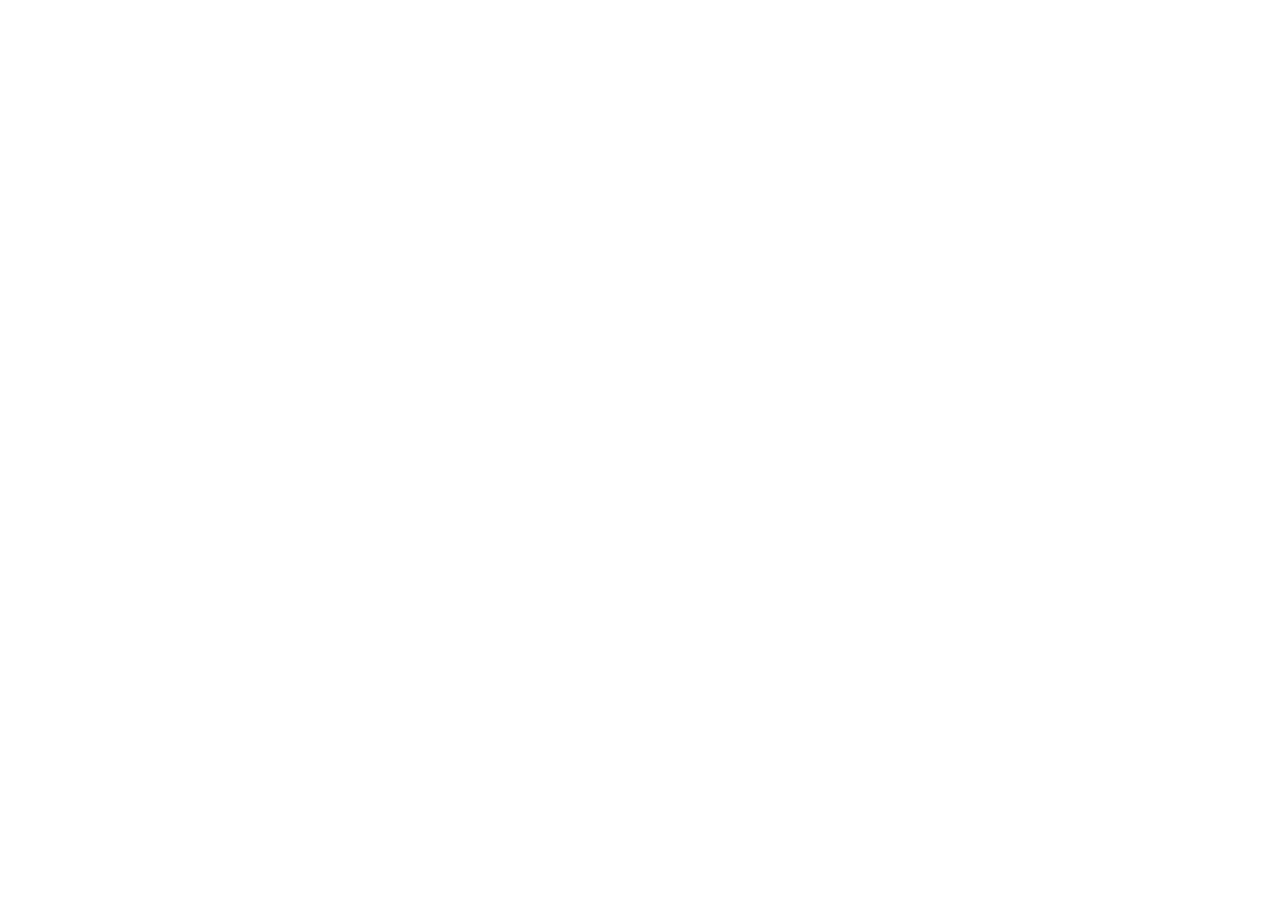
==== index.html @ a83cf276 "Estructura de proyecto inicial" ====
<!DOCTYPE html>
<html lang="es">
<head>
    <meta charset="UTF-8">
    <meta name="viewport" content="width=device-width, initial-scale=1.0">
    <title>Document</title>
    <link rel="stylesheet" href="/css/style.css">
</head>
<body>
    
</body>
</html>
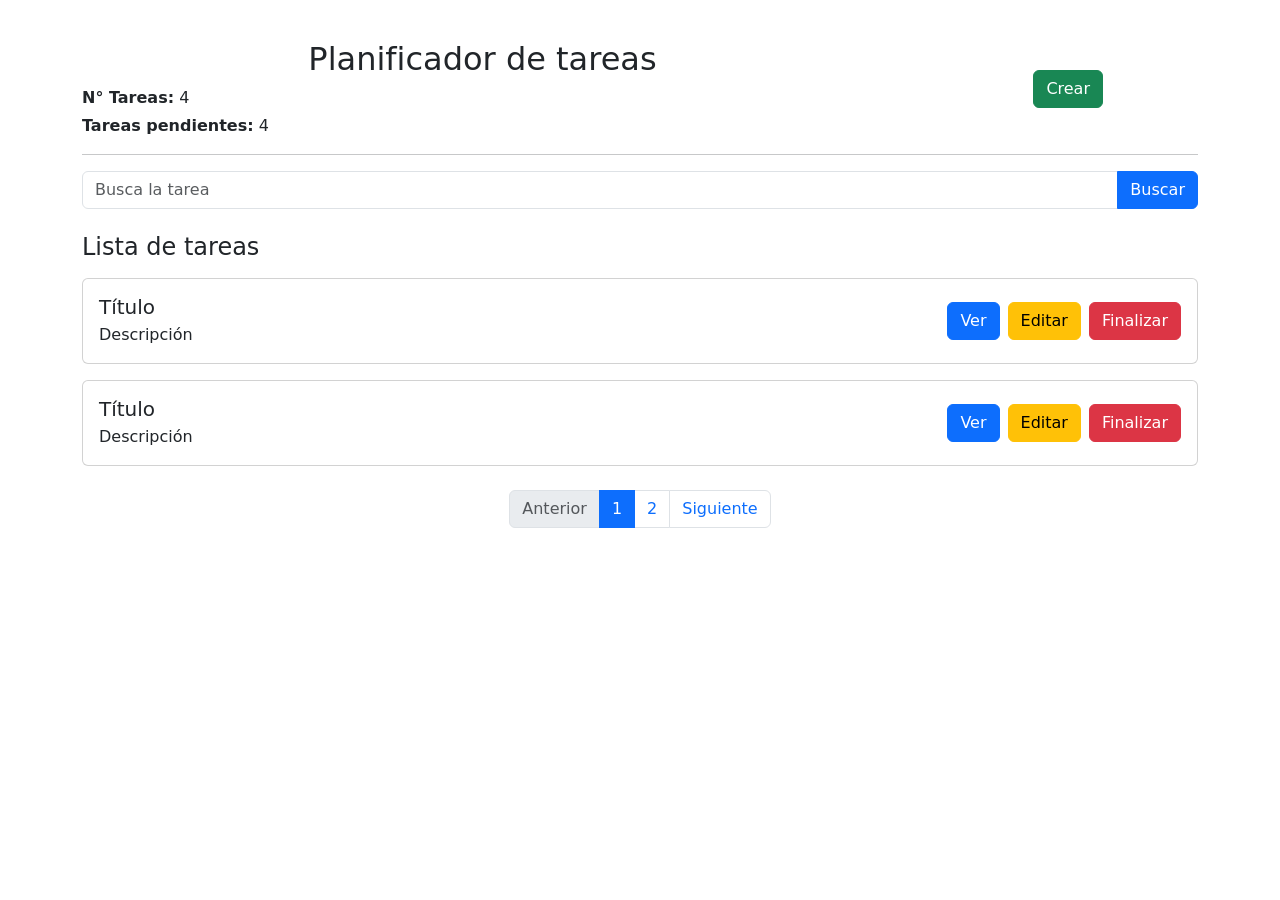
==== commit bf7c3bb5: "Estructura html con bootstrap" ====
--- a/index.html
+++ b/index.html
@@ -3,10 +3,101 @@
 <head>
     <meta charset="UTF-8">
     <meta name="viewport" content="width=device-width, initial-scale=1.0">
-    <title>Document</title>
-    <link rel="stylesheet" href="/css/style.css">
+    <title>Inicio</title>
+    <link href="https://cdn.jsdelivr.net/npm/bootstrap@5.3.8/dist/css/bootstrap.min.css" rel="stylesheet">
+    <link rel="stylesheet" href="css/style.css">
 </head>
 <body>
-    
+    <nav class="navbar navbar">
+        <div class="container">
+            <img src="" alt="">
+        </div>
+    </nav>
+    <main class="container mt-4">
+        <div class="row align-items-center mb-10">
+            <div class="col-md-7">
+                <h2>Planificador de tareas</h2>
+                <p class="mb-1">
+                    <strong>N° Tareas:</strong> 4
+                </p>
+                <p class="mb-0">
+                    <strong>Tareas pendientes:</strong> 4
+                </p>
+            </div>
+            <div class="col-md-4 text-md-end mt-3 mt-md-0">
+                <a href="pages/crear-tarea.html" class="btn btn-success">
+                    Crear
+                </a>
+            </div>
+        </div>
+        <hr>
+        <div class="input-group mb-4">
+            <input
+                type="text"
+                class="form-control"
+                placeholder="Busca la tarea">
+            <button class="btn btn-primary">
+                Buscar
+            </button>
+        </div>
+        <h4 class="mb-3">Lista de tareas</h4>
+        <div class="card mb-3">
+            <div class="card-body">
+                <div class="d-flex justify-content-between align-items-center">
+                    <div>
+                        <h5 class="card-title mb-1">Título</h5>
+                        <p class="card-text mb-0">Descripción</p>
+                    </div>
+                    <div class="d-flex gap-2">
+                        <button class="btn btn-primary">Ver</button>
+                        <a href="pages/editar-tarea.html" class="btn btn-warning">Editar</a>
+                        <button class="btn btn-danger">Finalizar</button>
+                    </div>
+                </div>
+            </div>
+        </div>
+        <div class="card mb-3">
+            <div class="card-body">
+                <div class="d-flex justify-content-between align-items-center">
+                    <div>
+                        <h5 class="card-title mb-1">Título</h5>
+                        <p class="card-text mb-0">Descripción</p>
+                    </div>
+                    <div class="d-flex gap-2">
+                        <button class="btn btn-primary">Ver</button>
+                        <a href="pages/editar-tarea.html" class="btn btn-warning">Editar</a>
+                        <button class="btn btn-danger">Finalizar</button>
+                    </div>
+                </div>
+            </div>
+        </div>
+        <nav aria-label="Paginación de tareas" class="mt-4">
+            <ul class="pagination justify-content-center">
+                <li class="page-item disabled">
+                    <a class="page-link" href="#">
+                        Anterior
+                    </a>
+                </li>
+                <li class="page-item active">
+                    <a class="page-link" href="#">
+                        1
+                    </a>
+                </li>
+                <li class="page-item">
+                    <a class="page-link" href="#">
+                        2
+                    </a>
+                </li>
+                <li class="page-item">
+                    <a class="page-link" href="#">
+                        Siguiente
+                    </a>
+                </li>
+            </ul>
+        </nav>
+    </main>
+    <script src="https://cdn.jsdelivr.net/npm/bootstrap@5.3.8/dist/js/bootstrap.bundle.min.js"></script>
+    <script src="js/app.js"></script>
+
 </body>
 </html>
--- a/css/style.css
+++ b/css/style.css
@@ -0,0 +1,4 @@
+h2{
+    text-align: center;
+    margin-left: 10rem;
+}
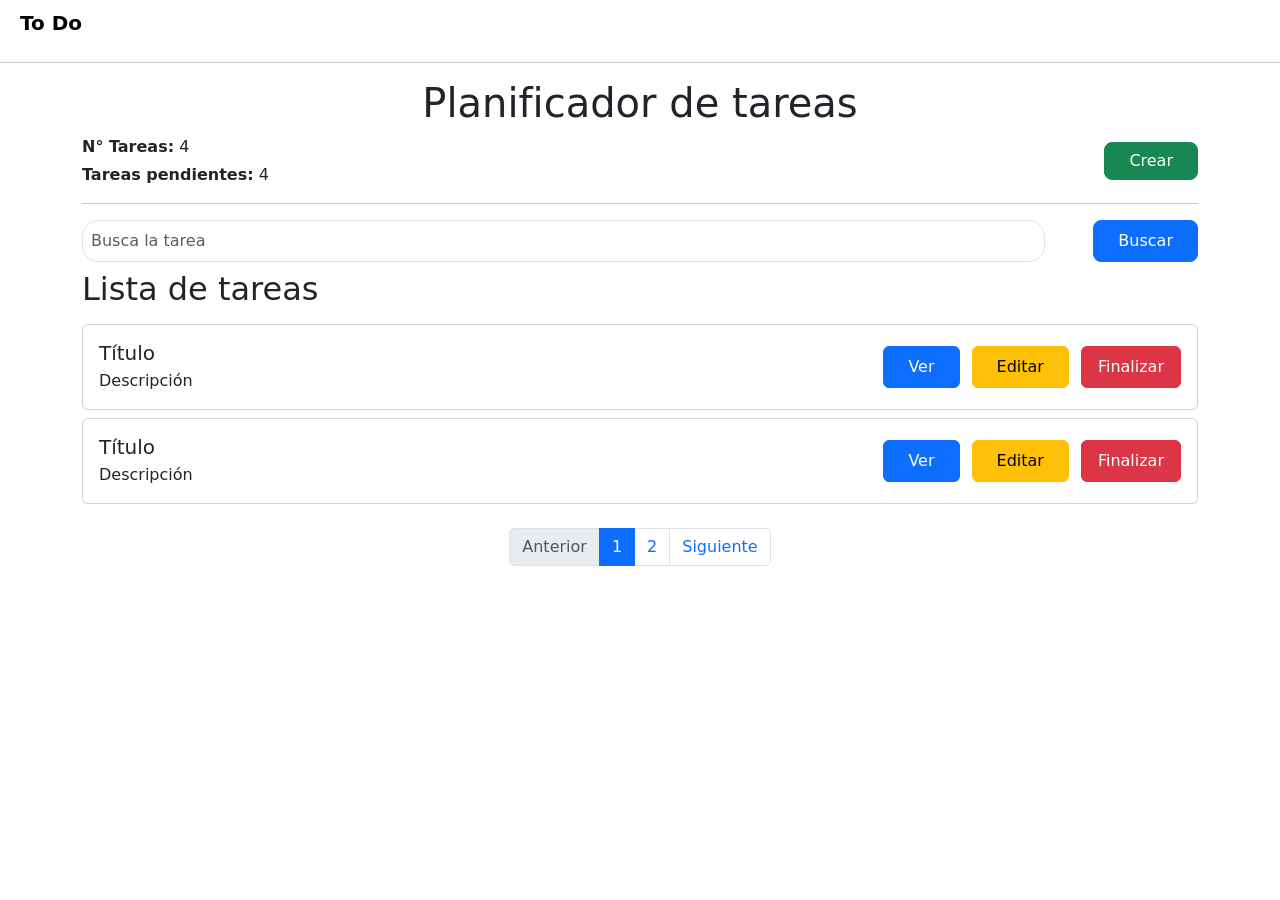
==== commit f320500c: "Mejorando estructura, añadiendo estilos, creando modal" ====
--- a/index.html
+++ b/index.html
@@ -5,53 +5,49 @@
     <meta name="viewport" content="width=device-width, initial-scale=1.0">
     <title>Inicio</title>
     <link href="https://cdn.jsdelivr.net/npm/bootstrap@5.3.8/dist/css/bootstrap.min.css" rel="stylesheet">
-    <link rel="stylesheet" href="css/style.css">
+    <link rel="stylesheet" href="/css/style.css">
+    <link rel="shortcut icon" href="./assets/images/favicon.ico" type="image/x-icon">
 </head>
 <body>
-    <nav class="navbar navbar">
-        <div class="container">
-            <img src="" alt="">
-        </div>
-    </nav>
-    <main class="container mt-4">
-        <div class="row align-items-center mb-10">
-            <div class="col-md-7">
-                <h2>Planificador de tareas</h2>
-                <p class="mb-1">
-                    <strong>N° Tareas:</strong> 4
-                </p>
-                <p class="mb-0">
-                    <strong>Tareas pendientes:</strong> 4
-                </p>
+    <header>
+        <nav class="navbar navbar">
+            <a href="#">To Do</a>
+        </nav>
+    </header>
+    <hr>
+    <main class="container">
+        <h1>Planificador de tareas</h1>
+        <div class="cont row align-items-center mb-2">
+            <div class="contenedorSuperior col-md-8">
+                <p class="mb-1"><strong>N° Tareas:</strong> 4</p>
+                <p class="mb-0"><strong>Tareas pendientes:</strong> 4</p>
             </div>
-            <div class="col-md-4 text-md-end mt-3 mt-md-0">
-                <a href="pages/crear-tarea.html" class="btn btn-success">
-                    Crear
-                </a>
+            <div class="col-md-4 text-md-end mt-2 mt-md-0">
+                <a href="./pages/create-task.html" class="btn btn-success px-4 rounded-3">Crear</a>
             </div>
         </div>
         <hr>
-        <div class="input-group mb-4">
-            <input
-                type="text"
-                class="form-control"
-                placeholder="Busca la tarea">
-            <button class="btn btn-primary">
-                Buscar
-            </button>
+        <div class="input-group mb-2">
+            <input type="text" class="btn-personalizado form-control rounded-4" placeholder="Busca la tarea">
+            <button class="btn btn-primary ms-5 rounded-3 px-4">Buscar</button>
         </div>
-        <h4 class="mb-3">Lista de tareas</h4>
-        <div class="card mb-3">
+        <h2 class="mb-3">Lista de tareas</h2>
+        <div class="card mb-2">
             <div class="card-body">
                 <div class="d-flex justify-content-between align-items-center">
                     <div>
                         <h5 class="card-title mb-1">Título</h5>
                         <p class="card-text mb-0">Descripción</p>
                     </div>
-                    <div class="d-flex gap-2">
-                        <button class="btn btn-primary">Ver</button>
-                        <a href="pages/editar-tarea.html" class="btn btn-warning">Editar</a>
-                        <button class="btn btn-danger">Finalizar</button>
+                    <div class="d-flex gap-1">
+                        <button 
+                            class="btn btn-primary px-4 ms-2 pt-2 pb-2"
+                            data-bs-toggle="modal" data-bs-target="#modalVerTarea"
+                        >
+                            Ver
+                        </button>
+                        <button href="#" class="btn btn-warning px-4 ms-2 pt-2 pb-2">Editar</button>
+                        <button class="btn btn-danger px-3 ms-2 pt-2 pb-2">Finalizar</button>
                     </div>
                 </div>
             </div>
@@ -63,39 +59,58 @@
                         <h5 class="card-title mb-1">Título</h5>
                         <p class="card-text mb-0">Descripción</p>
                     </div>
-                    <div class="d-flex gap-2">
-                        <button class="btn btn-primary">Ver</button>
-                        <a href="pages/editar-tarea.html" class="btn btn-warning">Editar</a>
-                        <button class="btn btn-danger">Finalizar</button>
+                    <div class="d-flex gap-1">
+                        <button 
+                            class="btn btn-primary px-4 ms-2 pt-2 pb-2"
+                            data-bs-toggle="modal" data-bs-target="#modalVerTarea"
+                        >
+                            Ver
+                        </button>
+                        <button href="#" class="btn btn-warning px-4 ms-2 pt-2 pb-2">Editar</button>
+                        <button class="btn btn-danger px-3 ms-2 pt-2 pb-2">Finalizar</button>
                     </div>
                 </div>
             </div>
         </div>
+        <!-- Modal -->
+        <div class="modal fade" id="modalVerTarea" tabindex="-1" aria-hidden="true">
+        <div class="modal-dialog">
+            <div class="modal-content">
+            <div class="modal-header">
+                <h2 class="modal-title fs-5" id="exampleModalLabel">Detalle de la tarea</h2>
+                <button type="button" class="btn-close" data-bs-dismiss="modal" aria-label="Close"></button>
+            </div>
+            <div class="modal-body">
+                <p><span>Título: </span>Limpiar mi cuarto.</p>
+                <p><span>Descripción: </span>Ordernar la ropa, barrer y trapear.</p>
+                <p><span>Prioridad: </span>Media</p>
+                <p><span>Fecha límite: </span>09/04/2006</p>
+            </div>
+            <div class="modal-footer">
+                <button type="button" class="btn btn-secondary" data-bs-dismiss="modal">Cerrar</button>
+            </div>
+            </div>
+        </div>
+        </div>
+    </main>
+    <footer>
         <nav aria-label="Paginación de tareas" class="mt-4">
             <ul class="pagination justify-content-center">
                 <li class="page-item disabled">
-                    <a class="page-link" href="#">
-                        Anterior
-                    </a>
+                    <a class="page-link" href="#">Anterior</a>
                 </li>
                 <li class="page-item active">
-                    <a class="page-link" href="#">
-                        1
-                    </a>
+                    <a class="page-link" href="#">1</a>
                 </li>
                 <li class="page-item">
-                    <a class="page-link" href="#">
-                        2
-                    </a>
+                    <a class="page-link" href="#">2</a>
                 </li>
                 <li class="page-item">
-                    <a class="page-link" href="#">
-                        Siguiente
-                    </a>
+                    <a class="page-link" href="#">Siguiente</a>
                 </li>
             </ul>
         </nav>
-    </main>
+    </footer>
     <script src="https://cdn.jsdelivr.net/npm/bootstrap@5.3.8/dist/js/bootstrap.bundle.min.js"></script>
     <script src="js/app.js"></script>
 
--- a/css/style.css
+++ b/css/style.css
@@ -1,4 +1,22 @@
-h2{
+*{
+    box-sizing: border-box;
+    margin: 0;
+    padding: 0;
+}
+
+h1{
     text-align: center;
-    margin-left: 10rem;
+    justify-content: center;
+}
+
+.btn-personalizado{
+    padding: 8px;
+}
+
+.navbar a{
+    margin-left: 20px;
+    font-size: 20px;
+    text-decoration: none;
+    color: black;
+    font-weight: 700;
 }
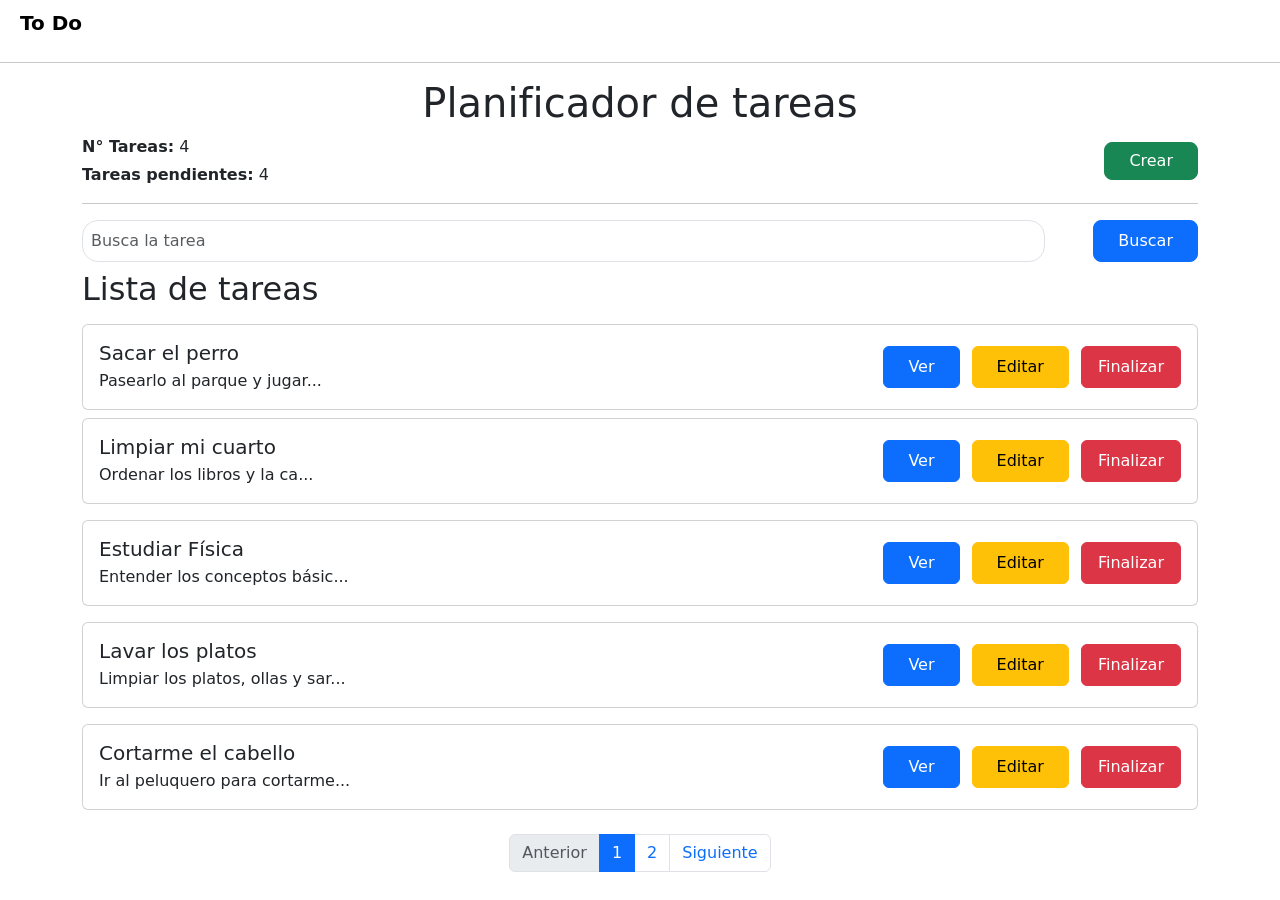
==== commit 13c6db93: "Agregando válidaciones" ====
--- a/index.html
+++ b/index.html
@@ -36,61 +36,196 @@
             <div class="card-body">
                 <div class="d-flex justify-content-between align-items-center">
                     <div>
-                        <h5 class="card-title mb-1">Título</h5>
-                        <p class="card-text mb-0">Descripción</p>
-                    </div>
-                    <div class="d-flex gap-1">
-                        <button 
-                            class="btn btn-primary px-4 ms-2 pt-2 pb-2"
-                            data-bs-toggle="modal" data-bs-target="#modalVerTarea"
-                        >
-                            Ver
-                        </button>
-                        <button href="#" class="btn btn-warning px-4 ms-2 pt-2 pb-2">Editar</button>
-                        <button class="btn btn-danger px-3 ms-2 pt-2 pb-2">Finalizar</button>
-                    </div>
-                </div>
-            </div>
-        </div>
-        <div class="card mb-3">
-            <div class="card-body">
-                <div class="d-flex justify-content-between align-items-center">
-                    <div>
-                        <h5 class="card-title mb-1">Título</h5>
-                        <p class="card-text mb-0">Descripción</p>
-                    </div>
-                    <div class="d-flex gap-1">
-                        <button 
-                            class="btn btn-primary px-4 ms-2 pt-2 pb-2"
-                            data-bs-toggle="modal" data-bs-target="#modalVerTarea"
-                        >
-                            Ver
-                        </button>
-                        <button href="#" class="btn btn-warning px-4 ms-2 pt-2 pb-2">Editar</button>
-                        <button class="btn btn-danger px-3 ms-2 pt-2 pb-2">Finalizar</button>
-                    </div>
-                </div>
-            </div>
-        </div>
-        <!-- Modal -->
-        <div class="modal fade" id="modalVerTarea" tabindex="-1" aria-hidden="true">
-        <div class="modal-dialog">
-            <div class="modal-content">
-            <div class="modal-header">
-                <h2 class="modal-title fs-5" id="exampleModalLabel">Detalle de la tarea</h2>
-                <button type="button" class="btn-close" data-bs-dismiss="modal" aria-label="Close"></button>
-            </div>
-            <div class="modal-body">
-                <p><span>Título: </span>Limpiar mi cuarto.</p>
-                <p><span>Descripción: </span>Ordernar la ropa, barrer y trapear.</p>
-                <p><span>Prioridad: </span>Media</p>
-                <p><span>Fecha límite: </span>09/04/2006</p>
-            </div>
-            <div class="modal-footer">
-                <button type="button" class="btn btn-secondary" data-bs-dismiss="modal">Cerrar</button>
-            </div>
-            </div>
-        </div>
+                        <h5 class="card-title mb-1">Sacar el perro</h5>
+                        <p class="card-text mb-0">Pasearlo al parque y jugar...</p>
+                    </div>
+                    <div class="d-flex gap-1">
+                        <button 
+                            class="btn btn-primary px-4 ms-2 pt-2 pb-2"
+                            data-bs-toggle="modal" data-bs-target="#modalVerTarea1"
+                        >
+                            Ver
+                        </button>
+                        <a href="./pages/update-task.html" class="btn btn-warning px-4 ms-2 pt-2 pb-2">Editar</a>
+                        <button class="btn btn-danger px-3 ms-2 pt-2 pb-2">Finalizar</button>
+                    </div>
+                </div>
+            </div>
+        </div>
+        <div class="card mb-3">
+            <div class="card-body">
+                <div class="d-flex justify-content-between align-items-center">
+                    <div>
+                        <h5 class="card-title mb-1">Limpiar mi cuarto</h5>
+                        <p class="card-text mb-0">Ordenar los libros y la ca...</p>
+                    </div>
+                    <div class="d-flex gap-1">
+                        <button 
+                            class="btn btn-primary px-4 ms-2 pt-2 pb-2"
+                            data-bs-toggle="modal" data-bs-target="#modalVerTarea2"
+                        >
+                            Ver
+                        </button>
+                        <a href="./pages/update-task.html" class="btn btn-warning px-4 ms-2 pt-2 pb-2">Editar</a>
+                        <button class="btn btn-danger px-3 ms-2 pt-2 pb-2">Finalizar</button>
+                    </div>
+                </div>
+            </div>
+        </div>
+        <div class="card mb-3">
+            <div class="card-body">
+                <div class="d-flex justify-content-between align-items-center">
+                    <div>
+                        <h5 class="card-title mb-1">Estudiar Física</h5>
+                        <p class="card-text mb-0">Entender los conceptos básic...</p>
+                    </div>
+                    <div class="d-flex gap-1">
+                        <button 
+                            class="btn btn-primary px-4 ms-2 pt-2 pb-2"
+                            data-bs-toggle="modal" data-bs-target="#modalVerTarea3"
+                        >
+                            Ver
+                        </button>
+                        <a href="./pages/update-task.html" class="btn btn-warning px-4 ms-2 pt-2 pb-2">Editar</a>
+                        <button class="btn btn-danger px-3 ms-2 pt-2 pb-2">Finalizar</button>
+                    </div>
+                </div>
+            </div>
+        </div>
+        <div class="card mb-3">
+            <div class="card-body">
+                <div class="d-flex justify-content-between align-items-center">
+                    <div>
+                        <h5 class="card-title mb-1">Lavar los platos</h5>
+                        <p class="card-text mb-0">Limpiar los platos, ollas y sar...</p>
+                    </div>
+                    <div class="d-flex gap-1">
+                        <button 
+                            class="btn btn-primary px-4 ms-2 pt-2 pb-2"
+                            data-bs-toggle="modal" data-bs-target="#modalVerTarea4"
+                        >
+                            Ver
+                        </button>
+                        <a href="./pages/update-task.html" class="btn btn-warning px-4 ms-2 pt-2 pb-2">Editar</a>
+                        <button class="btn btn-danger px-3 ms-2 pt-2 pb-2">Finalizar</button>
+                    </div>
+                </div>
+            </div>
+        </div>
+        <div class="card mb-3">
+            <div class="card-body">
+                <div class="d-flex justify-content-between align-items-center">
+                    <div>
+                        <h5 class="card-title mb-1">Cortarme el cabello</h5>
+                        <p class="card-text mb-0">Ir al peluquero para cortarme...</p>
+                    </div>
+                    <div class="d-flex gap-1">
+                        <button 
+                            class="btn btn-primary px-4 ms-2 pt-2 pb-2"
+                            data-bs-toggle="modal" data-bs-target="#modalVerTarea5"
+                        >
+                            Ver
+                        </button>
+                        <a href="./pages/update-task.html" class="btn btn-warning px-4 ms-2 pt-2 pb-2">Editar</a>
+                        <button class="btn btn-danger px-3 ms-2 pt-2 pb-2">Finalizar</button>
+                    </div>
+                </div>
+            </div>
+        </div>
+        <div class="modal fade" id="modalVerTarea1" tabindex="-1" aria-hidden="true">
+            <div class="modal-dialog">
+                <div class="modal-content">
+                    <div class="modal-header">
+                        <h2 class="modal-title fs-5" id="exampleModalLabel">Detalle de la tarea</h2>
+                        <button type="button" class="btn-close" data-bs-dismiss="modal" aria-label="Close"></button>
+                    </div>
+                    <div class="modal-body">
+                        <p><span>Título: </span>Sacar el perro.</p>
+                        <p><span>Descripción: </span>Pasearlo al parque y jugar con el dandole la pelota.</p>
+                        <p><span>Prioridad: </span>Media</p>
+                        <p><span>Fecha límite: </span>14/08/2026</p>
+                    </div>
+                    <div class="modal-footer">
+                        <button type="button" class="btn btn-secondary" data-bs-dismiss="modal">Cerrar</button>
+                    </div>
+                </div>
+            </div>
+        </div>
+        <div class="modal fade" id="modalVerTarea2" tabindex="-1" aria-hidden="true">
+            <div class="modal-dialog">
+                <div class="modal-content">
+                    <div class="modal-header">
+                        <h2 class="modal-title fs-5" id="exampleModalLabel">Detalle de la tarea</h2>
+                        <button type="button" class="btn-close" data-bs-dismiss="modal" aria-label="Close"></button>
+                    </div>
+                    <div class="modal-body">
+                        <p><span>Título: </span>Limpiar mi cuarto.</p>
+                        <p><span>Descripción: </span>Ordenar los libros y la ropa.</p>
+                        <p><span>Prioridad: </span>Media</p>
+                        <p><span>Fecha límite: </span>13/08/2026</p>
+                    </div>
+                    <div class="modal-footer">
+                        <button type="button" class="btn btn-secondary" data-bs-dismiss="modal">Cerrar</button>
+                    </div>
+                </div>
+            </div>
+        </div>
+        <div class="modal fade" id="modalVerTarea3" tabindex="-1" aria-hidden="true">
+            <div class="modal-dialog">
+                <div class="modal-content">
+                    <div class="modal-header">
+                        <h2 class="modal-title fs-5" id="exampleModalLabel">Detalle de la tarea</h2>
+                        <button type="button" class="btn-close" data-bs-dismiss="modal" aria-label="Close"></button>
+                    </div>
+                    <div class="modal-body">
+                        <p><span>Título: </span>Estudiar física.</p>
+                        <p><span>Descripción: </span>Entender los conceptos básicos y entender sobre los fenomenos.</p>
+                        <p><span>Prioridad: </span>Media</p>
+                        <p><span>Fecha límite: </span>15/08/2026</p>
+                    </div>
+                    <div class="modal-footer">
+                        <button type="button" class="btn btn-secondary" data-bs-dismiss="modal">Cerrar</button>
+                    </div>
+                </div>
+            </div>
+        </div>
+        <div class="modal fade" id="modalVerTarea4" tabindex="-1" aria-hidden="true">
+            <div class="modal-dialog">
+                <div class="modal-content">
+                    <div class="modal-header">
+                        <h2 class="modal-title fs-5" id="exampleModalLabel">Detalle de la tarea</h2>
+                        <button type="button" class="btn-close" data-bs-dismiss="modal" aria-label="Close"></button>
+                    </div>
+                    <div class="modal-body">
+                        <p><span>Título: </span>Lavar los platos.</p>
+                        <p><span>Descripción: </span>Limpiar los platos, ollas y satén.</p>
+                        <p><span>Prioridad: </span>Media</p>
+                        <p><span>Fecha límite: </span>13/08/2026</p>
+                    </div>
+                    <div class="modal-footer">
+                        <button type="button" class="btn btn-secondary" data-bs-dismiss="modal">Cerrar</button>
+                    </div>
+                </div>
+            </div>
+        </div>
+        <div class="modal fade" id="modalVerTarea5" tabindex="-1" aria-hidden="true">
+            <div class="modal-dialog">
+                <div class="modal-content">
+                    <div class="modal-header">
+                        <h2 class="modal-title fs-5" id="exampleModalLabel">Detalle de la tarea</h2>
+                        <button type="button" class="btn-close" data-bs-dismiss="modal" aria-label="Close"></button>
+                    </div>
+                    <div class="modal-body">
+                        <p><span>Título: </span>Cortarme el cabello.</p>
+                        <p><span>Descripción: </span>Ir al peluquero para cortarme el cabello.</p>
+                        <p><span>Prioridad: </span>Media</p>
+                        <p><span>Fecha límite: </span>17/08/2026</p>
+                    </div>
+                    <div class="modal-footer">
+                        <button type="button" class="btn btn-secondary" data-bs-dismiss="modal">Cerrar</button>
+                    </div>
+                </div>
+            </div>
         </div>
     </main>
     <footer>
--- a/css/style.css
+++ b/css/style.css
@@ -19,4 +19,10 @@
     text-decoration: none;
     color: black;
     font-weight: 700;
+}
+
+textarea{
+    resize: none;
+    height: 100px;
+    max-height: 100px;
 }
